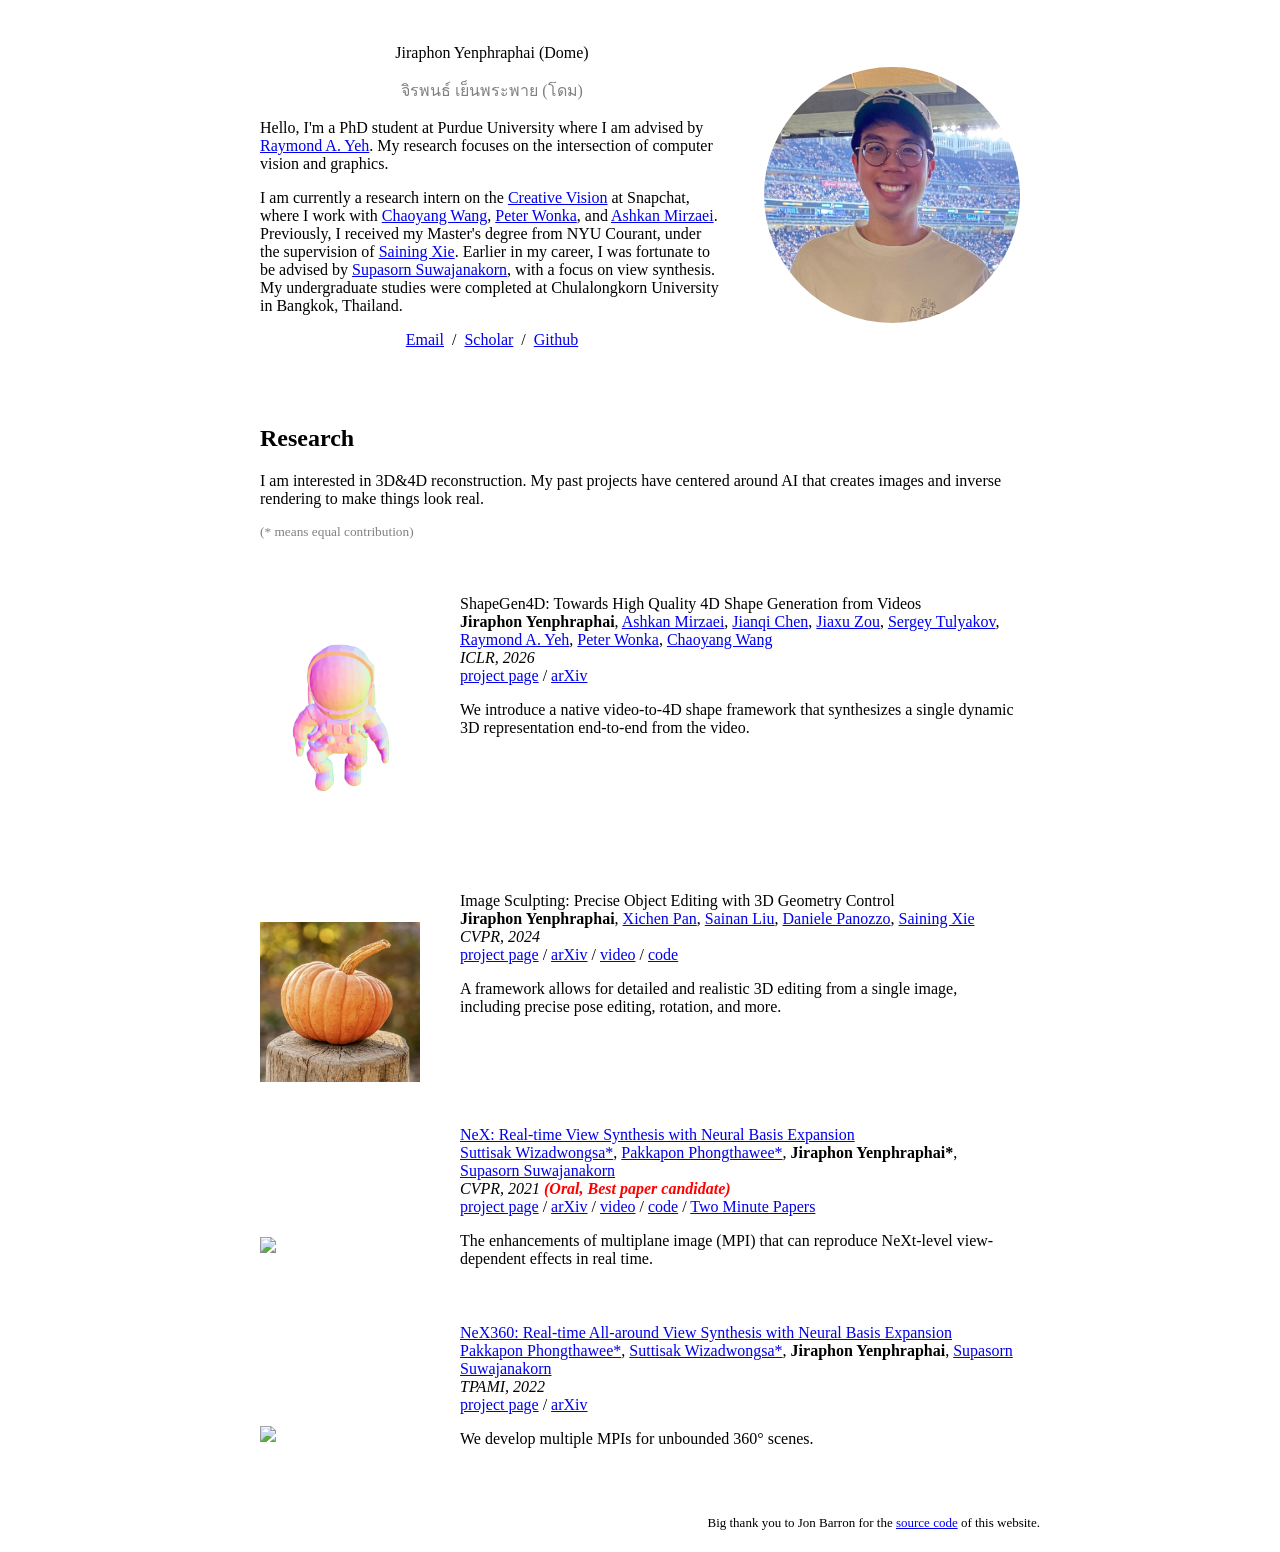
==== index.html @ d87d9044 "add shapegen iclr" ====
<!DOCTYPE HTML>
<html lang="en">
  <head>
    <meta http-equiv="Content-Type" content="text/html; charset=UTF-8">

    <title>Jiraphon Yenphraphai</title>
    <meta name="author" content="Jiraphon Yenphraphai">
    <meta name="viewport" content="width=device-width, initial-scale=1">
    <meta name="description" content="Jiraphon Yenphraphai - PhD Student at Purdue University focused on computer vision and graphics.">
    <meta name="keywords" content="Jiraphon Yenphraphai, จิรพนธ์, เย็นพระพาย">
    <link rel="canonical" href="https://domejiraphon.github.io/">
    <meta name="robots" content="index, follow">
    <meta name="author" content="Jiraphon Yenphraphai">
    <meta name="publisher" content="Jiraphon Yenphraphai">
    <link rel="shortcut icon" href="images/favicon/favicon.ico" type="image/x-icon">
    <link rel="stylesheet" type="text/css" href="stylesheet.css">
    <!-- Google tag (gtag.js) -->
        <script async src="https://www.googletagmanager.com/gtag/js?id=G-46HYGTQXED"></script>
        <script>
        window.dataLayer = window.dataLayer || [];
        function gtag(){dataLayer.push(arguments);}
        gtag('js', new Date());

        gtag('config', 'G-46HYGTQXED');
        </script>
  </head>

  <body>
    <table style="width:100%;max-width:800px;border:0px;border-spacing:0px;border-collapse:separate;margin-right:auto;margin-left:auto;"><tbody>
      <tr style="padding:0px">
        <td style="padding:0px">
          <table style="width:100%;border:0px;border-spacing:0px;border-collapse:separate;margin-right:auto;margin-left:auto;"><tbody>
            <tr style="padding:0px">
              <td style="padding:2.5%;width:63%;vertical-align:middle">
                <p class="name" style="text-align: center;">
                  Jiraphon Yenphraphai (Dome)
                </p>
                <p style="text-align: center; margin-top: 0; color: grey;">
                    จิรพนธ์ เย็นพระพาย (โดม) 
                </p>
                <!-- <p class="name" style="text-align: center; font-size: smaller; color: grey;">
                  จิรพนธ์ เย็นพระพาย
                </p>                 -->
                <p>Hello, I'm a PhD student at Purdue University where I am advised by <a href="https://raymond-yeh.com/index.html">Raymond A. Yeh</a>. My research focuses on the intersection of computer vision and graphics.
                </p>
                <p>
                    I am currently a research intern on the <a href="https://research.snap.com/index.html">Creative Vision</a> at Snapchat, where I work with <a href="https://mightychaos.github.io/">Chaoyang Wang</a>, <a href="https://peterwonka.net/">Peter Wonka</a>, and <a href="https://ashmrz.github.io/">Ashkan Mirzaei</a>.
                    Previously, I received my Master's degree from NYU Courant, under the supervision of <a href="https://www.sainingxie.com/">Saining Xie</a>. Earlier in my career, I was fortunate to be advised by <a href="https://www.supasorn.com">Supasorn Suwajanakorn</a>, with a focus on view synthesis.
                    My undergraduate studies were completed at Chulalongkorn University in Bangkok, Thailand.
                </p>
                <p style="text-align:center">
                  <a href="mailto:jyenphra@purdue.edu">Email</a> &nbsp;/&nbsp;
                  <!-- <a href="data/resume.pdf">CV</a> &nbsp;/&nbsp; -->
                  <a href="https://scholar.google.com/citations?user=8K0ZSgn1z2YC&hl=en&oi=ao">Scholar</a> &nbsp;/&nbsp;
                  <a href="https://github.com/domejiraphon">Github</a>
                </p>
              </td>
              <td style="padding:2.5%;width:40%;max-width:40%">
                <a href="images/IMG_6625.jpg"><img style="width:100%;max-width:100%;object-fit: cover; border-radius: 50%;" alt="profile photo" src="images/IMG_6625.jpg" class="hoverZoomLink"></a>
              </td>
            </tr>
          </tbody></table>
          <table style="width:100%;border:0px;border-spacing:0px;border-collapse:separate;margin-right:auto;margin-left:auto;"><tbody>
              <tr>
          <td style="padding:20px;width:100%;vertical-align:middle">
                <h2>Research</h2>
                <p>
                  I am interested in 3D&4D reconstruction. My past projects have centered around AI that creates images and inverse rendering to make things look real.
                </p>
                <p style="color: grey; font-size: smaller; margin-bottom: -30px;">
                  (* means equal contribution)
                </p>
              </td>
            </tr>
          </tbody></table>
          <table style="width:100%;border:0px;border-spacing:0px;border-collapse:separate;margin-right:auto;margin-left:auto;"><tbody>
          <tr onmouseout="shapegen_stop()" onmouseover="shapegen_start()">
              <td style="padding:20px;width:25%;vertical-align:middle">
                <div class="one">
                  <div class="two" id='shapegen4d_image'><video  width=100% height=100% muted autoplay loop>
                  <source src="images/walking_astronaut.mp4" type="video/mp4">
                  Your browser does not support the video tag.
                </video></div>
            <img src='images/astronaut.png' width="160">
          </div>
          <script type="text/javascript">
            function shapegen_start() {
              document.getElementById('shapegen4d_image').style.opacity = "1";
            }
  
            function shapegen_stop() {
              document.getElementById('shapegen4d_image').style.opacity = "0";
            }
            shapegen_stop()
          </script>
        </td>
        <td style="padding:20px;width:75%;vertical-align:middle">
          <a>
            <span class="papertitle">ShapeGen4D: Towards High Quality 4D Shape Generation from Videos</span>
          </a>
          <br>
          <strong>Jiraphon Yenphraphai</strong>,
          <a href="https://ashmrz.github.io/">Ashkan Mirzaei</a>,
          <a href="https://windvchen.github.io/">Jianqi Chen</a>,
          <a href="https://www.linkedin.com/in/jiaxu-zou/">Jiaxu Zou</a>,
          <a href="http://www.stulyakov.com/">Sergey Tulyakov</a>, 
          <a href="https://raymond-yeh.com/">Raymond A. Yeh</a>,
          <a href="https://peterwonka.net/">Peter Wonka</a>,
          <a href="https://mightychaos.github.io/">Chaoyang Wang</a>
          <br>
          <em>ICLR, 2026</em>
          <br>
            <a href="https://shapegen4d.github.io/">project page</a>
            /
            <a href="https://arxiv.org/abs/2510.06208">arXiv</a>
            <p>
          We introduce a native video-to-4D shape framework that synthesizes a single dynamic 3D representation end-to-end from the video. 
          </p>
        </td>
      </tr>
            <tr onmouseout="sculpting_stop()" onmouseover="sculpting_start()">
              <td style="padding:20px;width:25%;vertical-align:middle">
                <div class="one">
                  <div class="two" id='sculpting_image'><video  width=100% height=100% muted autoplay loop>
                  <source src="images/image_sculpting2.mp4" type="video/mp4">
                  Your browser does not support the video tag.
                </video></div>
            <img src='images/image_sculpting2.jpg' width="160">
          </div>
          <script type="text/javascript">
            function sculpting_start() {
              document.getElementById('sculpting_image').style.opacity = "1";
            }
  
            function sculpting_stop() {
              document.getElementById('sculpting_image').style.opacity = "0";
            }
            sculpting_stop()
          </script>
        </td>
        <td style="padding:20px;width:75%;vertical-align:middle">
          <a>
            <span class="papertitle">Image Sculpting: Precise Object Editing with 3D Geometry Control</span>
          </a>
          <br>
          <strong>Jiraphon Yenphraphai</strong>,
          <a href="https://xichenpan.com/">Xichen Pan</a>,
          <a href="https://www.linkedin.com/in/sainan-stephanie-liu">Sainan Liu</a>,
          <a href="https://cims.nyu.edu/gcl/daniele.html">Daniele Panozzo</a>,
          <a href="https://www.sainingxie.com">Saining Xie</a>
          <br>
          <em>CVPR, 2024</em>
          <br>
            <a href="https://image-sculpting.github.io">project page</a>
            /
            <a href="https://arxiv.org/abs/2401.01702">arXiv</a>
            /
            <a href="https://youtu.be/qdk6sVr47MQ?si=5CFkkqVLhMb76guF">video</a>
            /
            <a href="https://github.com/vision-x-nyu/image-sculpting">code</a>
            <p>
          A framework allows for detailed and realistic 3D editing from a single image, including precise pose editing, rotation, and more.
          </p>
        </td>
      </tr>
      <tr onmouseout="nex_stop()" onmouseover="nex_start()">
            <td style="padding:20px;width:25%;vertical-align:middle">
              <div class="one">
                <div class="two" id='nex_image'><video  width=100% height=100% muted autoplay loop>
                <source src="images/saneh_jaan2.mov" type="video/mp4">
                Your browser does not support the video tag.
              </video></div>
          <img src='images/024_ours.jpg' width="160">
        </div>
        <script type="text/javascript">
          function nex_start() {
            document.getElementById('nex_image').style.opacity = "1";
          }

          function nex_stop() {
            document.getElementById('nex_image').style.opacity = "0";
          }
          nex_stop()
        </script>
      </td>
      <td style="padding:20px;width:75%;vertical-align:middle">
        <a href="https://nex-mpi.github.io/">
          <span class="papertitle">NeX: Real-time View Synthesis with Neural Basis Expansion</span>
        </a>
        <br>
        <a href="https://th.linkedin.com/in/suttisak-wizadwongsa-763a931a5">Suttisak Wizadwongsa*</a>,
        <a href="https://github.com/pureexe">Pakkapon Phongthawee*</a>,
        <strong>Jiraphon Yenphraphai*</strong>,
        <a href="https://www.supasorn.com">Supasorn Suwajanakorn</a>
        <br>
        <em>CVPR, 2021 <span style="color: red; font-weight: bold;">(Oral, Best paper candidate)</span></em>
        <br>
        <a href="https://nex-mpi.github.io/">project page</a>
        /
        <a href="https://arxiv.org/abs/2103.05606">arXiv</a>
        /
        <a href="https://youtu.be/HyfkF7Z-ddA">video</a>
        /
        <a href="https://github.com/nex-mpi/nex-code/">code</a>
        /
        <a href="https://www.youtube.com/watch?v=-4M-xoE6iH0&ab_channel=TwoMinutePapers"> Two Minute Papers</a>
        <p></p>
        <p>
        The enhancements of multiplane image (MPI) that can reproduce NeXt-level view-dependent effects in real time.
        </p>
      </td>
    </tr>
    <tr onmouseout="nex360_stop()" onmouseover="nex360_start()">
          <td style="padding:20px;width:25%;vertical-align:middle">
            <div class="one">
              <div class="two" id='nex360_image'><video  width=100% height=100% muted autoplay loop>
              <source src="images/lego_demo.mov" type="video/mp4">
              Your browser does not support the video tag.
            </video></div>
        <img src='images/lego.png' width="160">
      </div>
      <script type="text/javascript">
        function nex360_start() {
          document.getElementById('nex360_image').style.opacity = "1";
        }

        function nex360_stop() {
          document.getElementById('nex360_image').style.opacity = "0";
        }
        nex360_stop()
      </script>
    </td>
    <td style="padding:20px;width:75%;vertical-align:middle">
      <a href="https://nex-mpi.github.io/360">
        <span class="papertitle">NeX360: Real-time All-around View Synthesis with Neural Basis Expansion</span>
      </a>
      <br>
      <a href="https://github.com/pureexe">Pakkapon Phongthawee*</a>,
      <a href="https://th.linkedin.com/in/suttisak-wizadwongsa-763a931a5">Suttisak Wizadwongsa*</a>,
      <strong>Jiraphon Yenphraphai</strong>,
      <a href="https://www.supasorn.com">Supasorn Suwajanakorn</a>
      <br>
      <em>TPAMI, 2022</em> 
      <br>
      <a href="https://nex-mpi.github.io/360">project page</a>
      /
      <a href="https://ieeexplore.ieee.org/document/9931981">arXiv</a>
      <p></p>
      <p>
        We develop multiple MPIs for unbounded 360&deg; scenes.
      </p>      
    </td>
    </tr>
          </tbody></table>
          <table style="width:100%;border:0px;border-spacing:0px;border-collapse:separate;margin-right:auto;margin-left:auto;"><tbody>
            <tr>
              <td style="padding:0px">
                <br>
                <p style="text-align:right;font-size:small;">
                  Big thank you to Jon Barron for the <a href="https://github.com/jonbarron/jonbarron_website">source code</a> of this website.
                </p>
              </td>
            </tr>
          </tbody></table>
        </td>
      </tr>
    </table>
  </body>
</html>
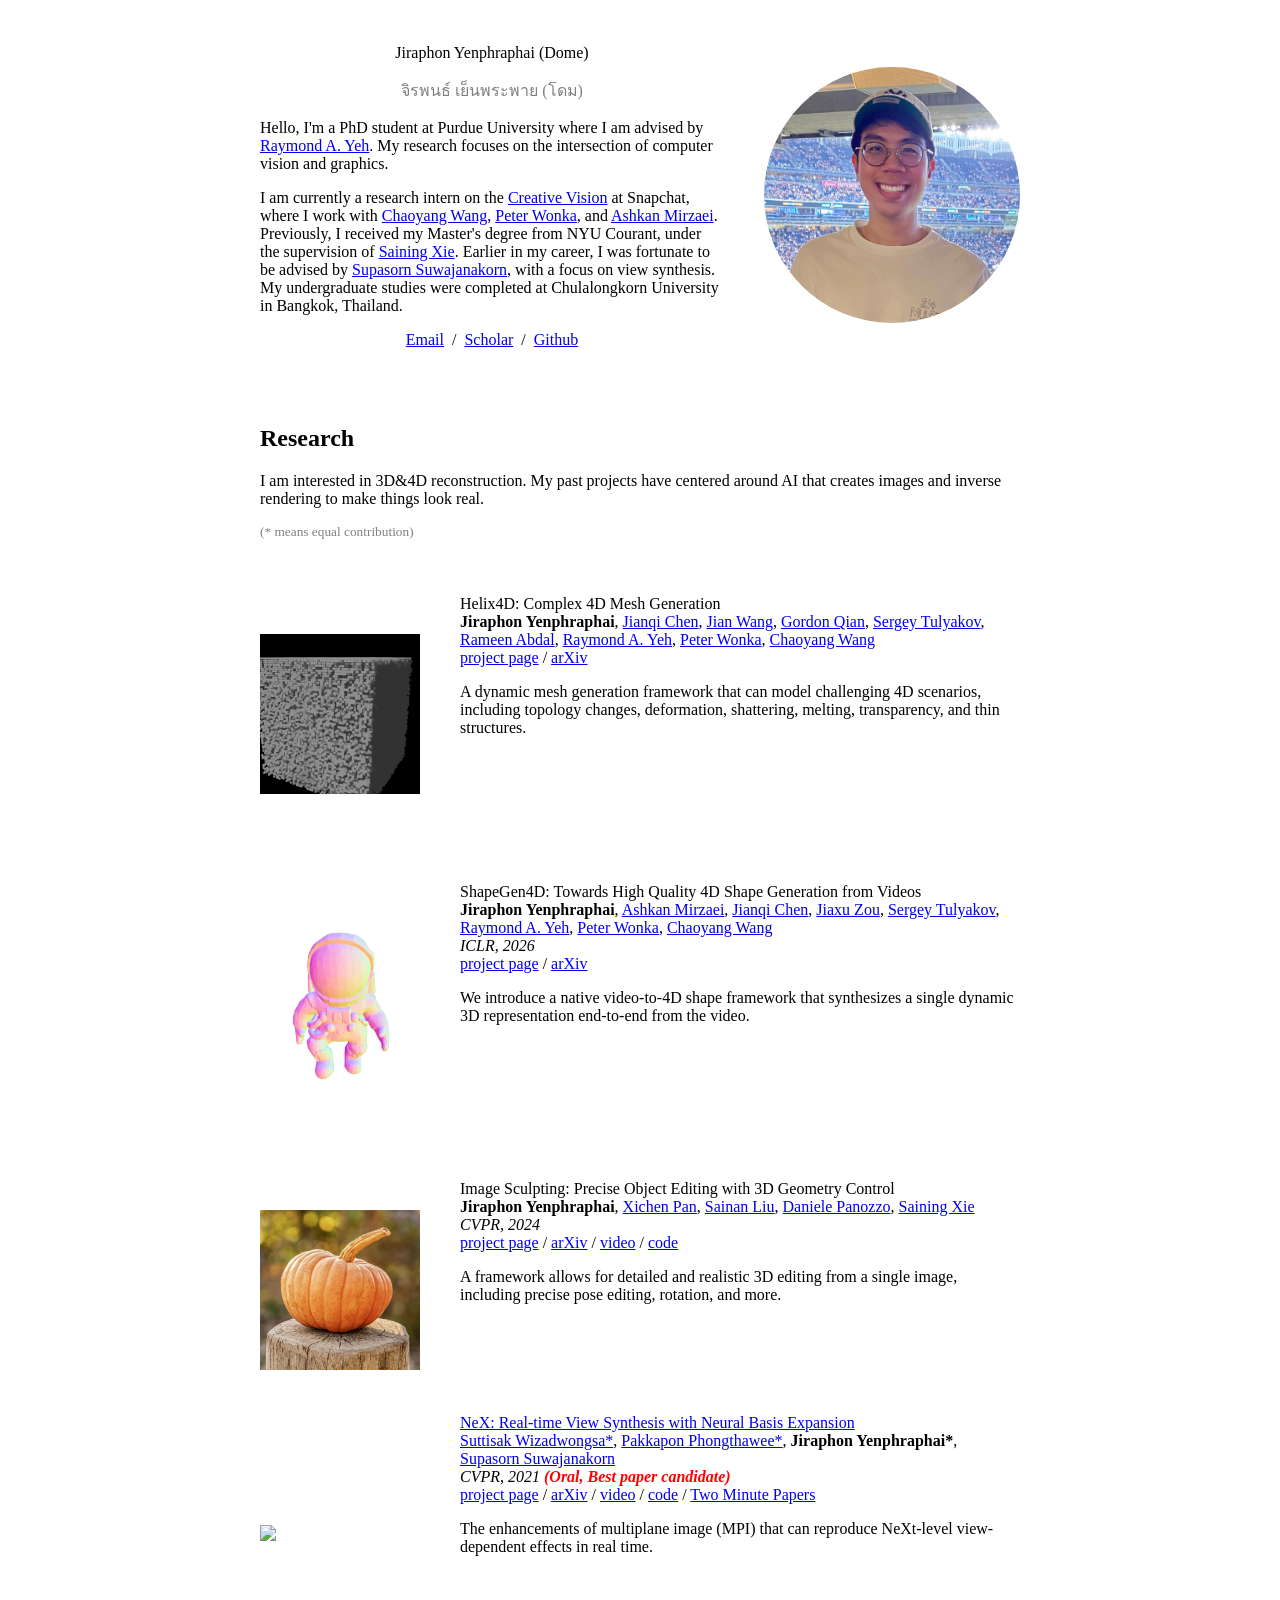
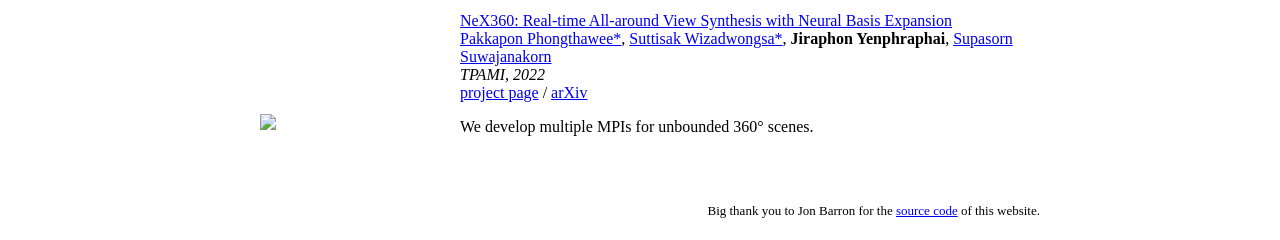
==== commit d633e8b0: "update helix4d" ====
--- a/index.html
+++ b/index.html
@@ -74,6 +74,50 @@
             </tr>
           </tbody></table>
           <table style="width:100%;border:0px;border-spacing:0px;border-collapse:separate;margin-right:auto;margin-left:auto;"><tbody>
+          <tr onmouseout="teaser_hover_stop()" onmouseover="teaser_hover_start()">
+              <td style="padding:20px;width:25%;vertical-align:middle">
+                <div class="one">
+                  <div class="two" id="teaser_hover_image"><video width=100% height=100% muted autoplay loop>
+                  <source src="images/teaser.mp4" type="video/mp4">
+                  Your browser does not support the video tag.
+                </video></div>
+            <img src="images/teaser_thumb.jpg" width="160" alt="project teaser">
+          </div>
+          <script type="text/javascript">
+            function teaser_hover_start() {
+              document.getElementById('teaser_hover_image').style.opacity = "1";
+            }
+
+            function teaser_hover_stop() {
+              document.getElementById('teaser_hover_image').style.opacity = "0";
+            }
+            teaser_hover_stop()
+          </script>
+        </td>
+        <td style="padding:20px;width:75%;vertical-align:middle">
+          <a>
+            <span class="papertitle">Helix4D: Complex 4D Mesh Generation</span>
+          </a>
+          <br>
+          <strong>Jiraphon Yenphraphai</strong>,
+          <a href="https://windvchen.github.io/">Jianqi Chen</a>,
+          <a href="https://jianwang-cmu.github.io/">Jian Wang</a>,
+          <a href="https://guochengqian.github.io/">Gordon Qian</a>,
+          <a href="https://stulyakov.com/">Sergey Tulyakov</a>,
+          <a href="https://rameenabdal.github.io/">Rameen Abdal</a>,
+          <a href="https://raymond-yeh.com/">Raymond A. Yeh</a>,
+          <a href="https://peterwonka.net/">Peter Wonka</a>,
+          <a href="https://mightychaos.github.io/">Chaoyang Wang</a>
+          <br>
+          <a href="https://snap-research.github.io/helix4d/">project page</a>
+          /
+          <a href="https://arxiv.org/abs/2605.26109">arXiv</a>
+          <br>
+          <p>
+          A dynamic mesh generation framework that can model challenging 4D scenarios, including topology changes, deformation, shattering, melting, transparency, and thin structures.
+          </p>
+        </td>
+      </tr>
           <tr onmouseout="shapegen_stop()" onmouseover="shapegen_start()">
               <td style="padding:20px;width:25%;vertical-align:middle">
                 <div class="one">
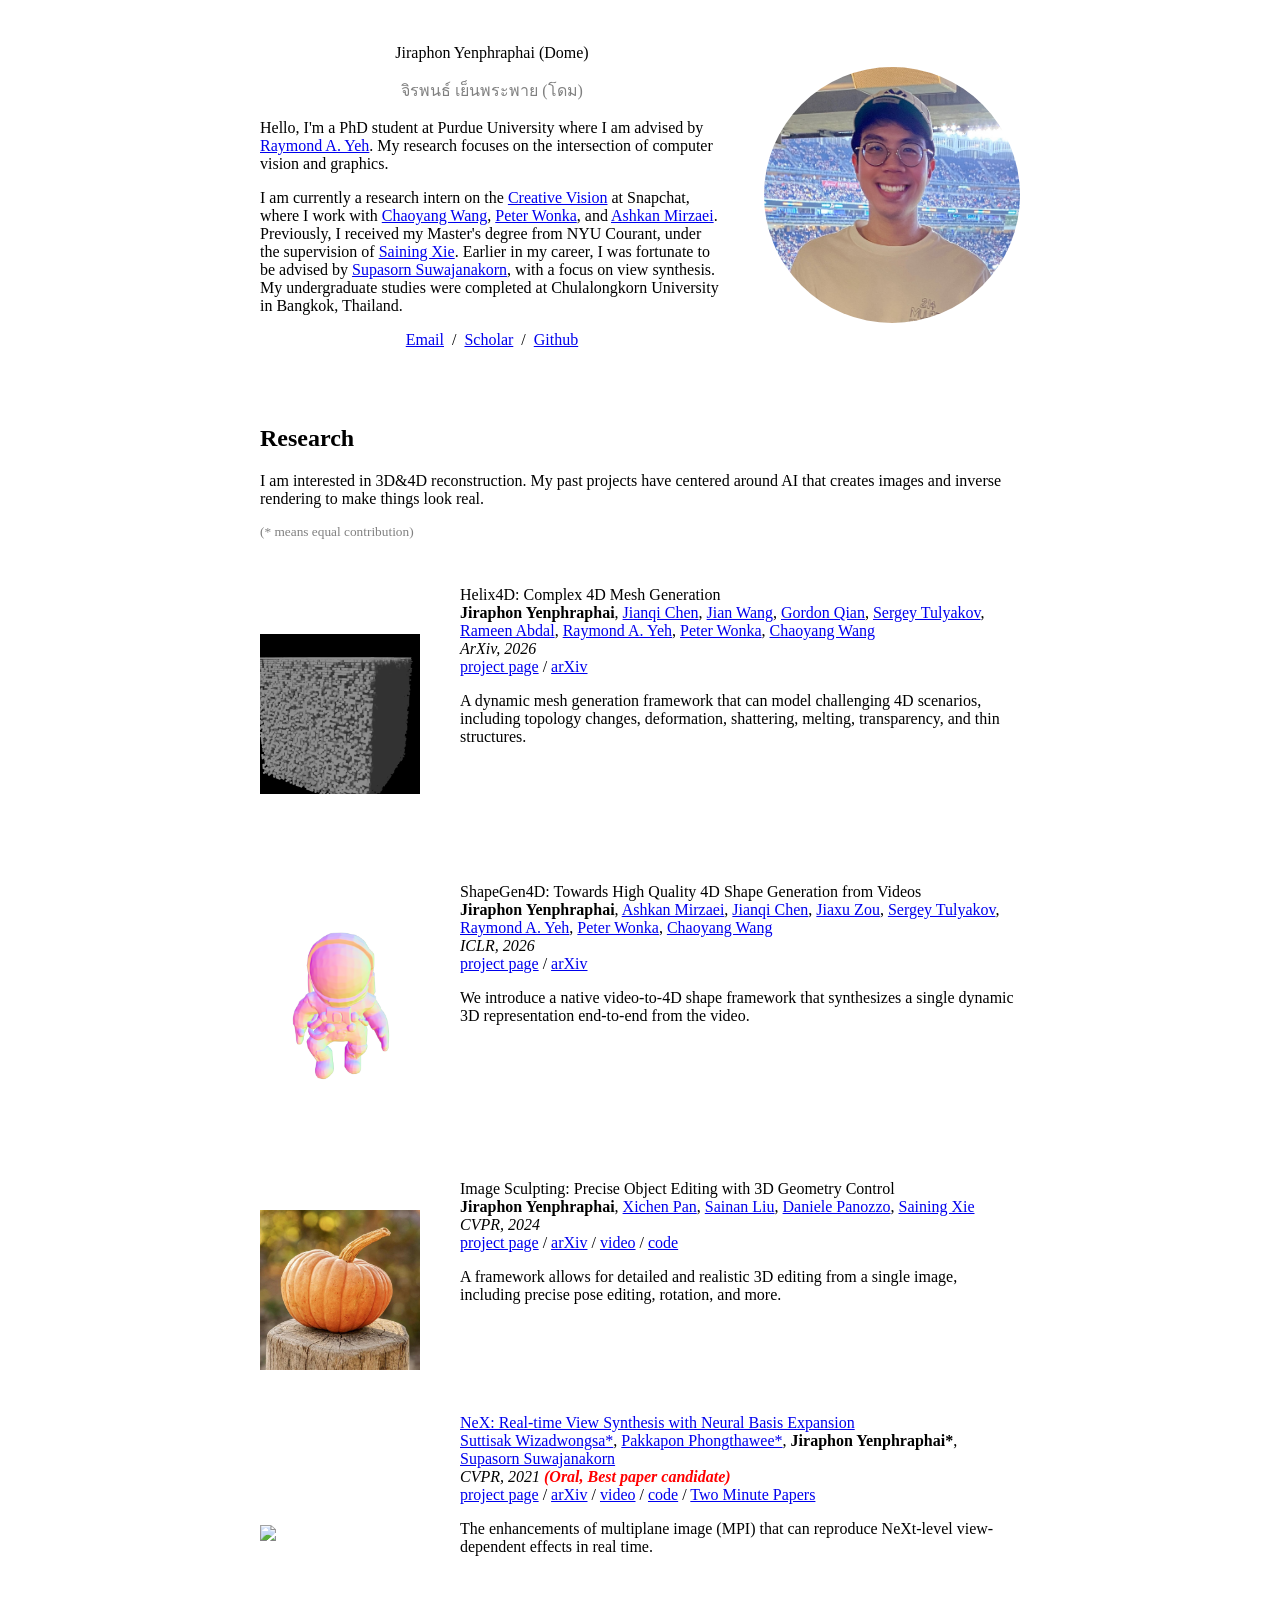
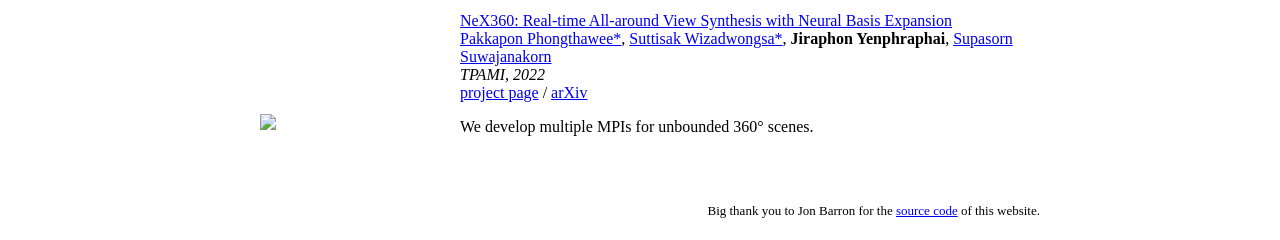
==== commit 45770adb: "update helix4d" ====
--- a/index.html
+++ b/index.html
@@ -108,6 +108,8 @@
           <a href="https://raymond-yeh.com/">Raymond A. Yeh</a>,
           <a href="https://peterwonka.net/">Peter Wonka</a>,
           <a href="https://mightychaos.github.io/">Chaoyang Wang</a>
+          <br>
+          <em>ArXiv, 2026</em>
           <br>
           <a href="https://snap-research.github.io/helix4d/">project page</a>
           /
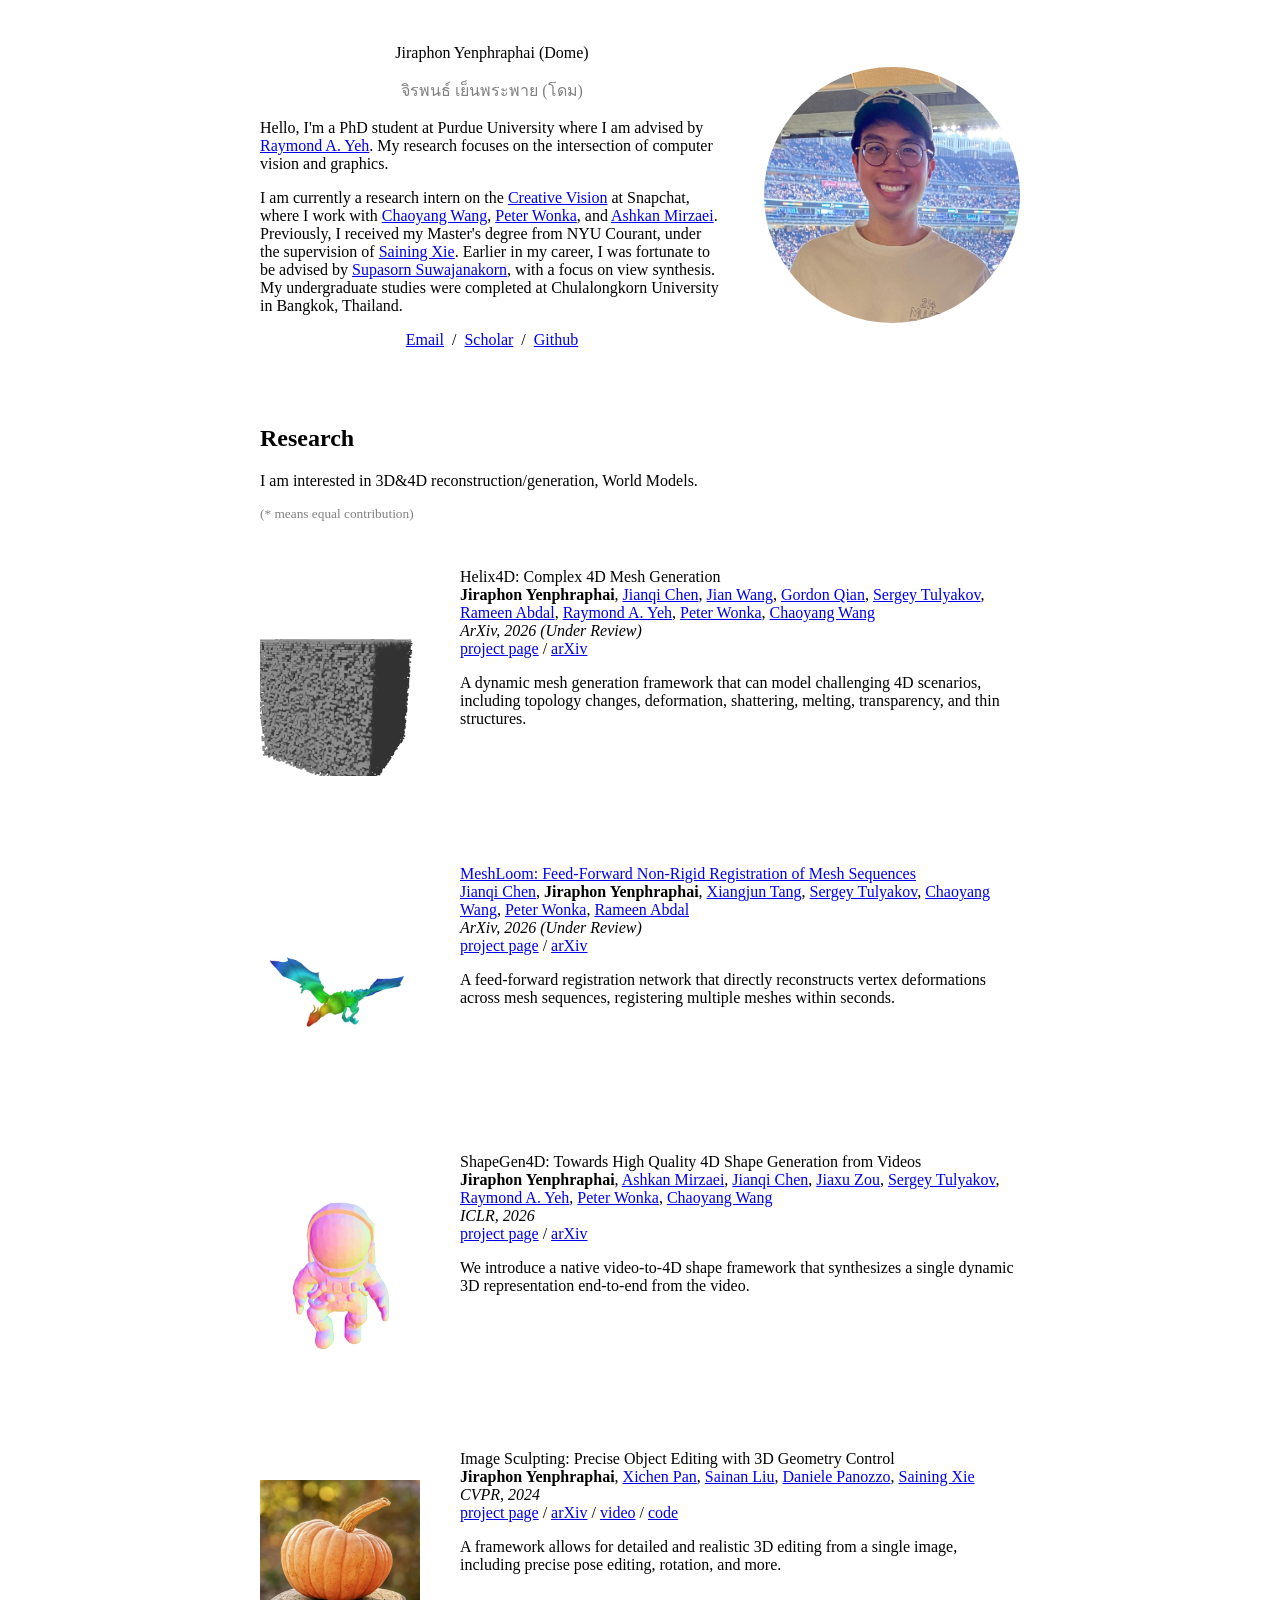
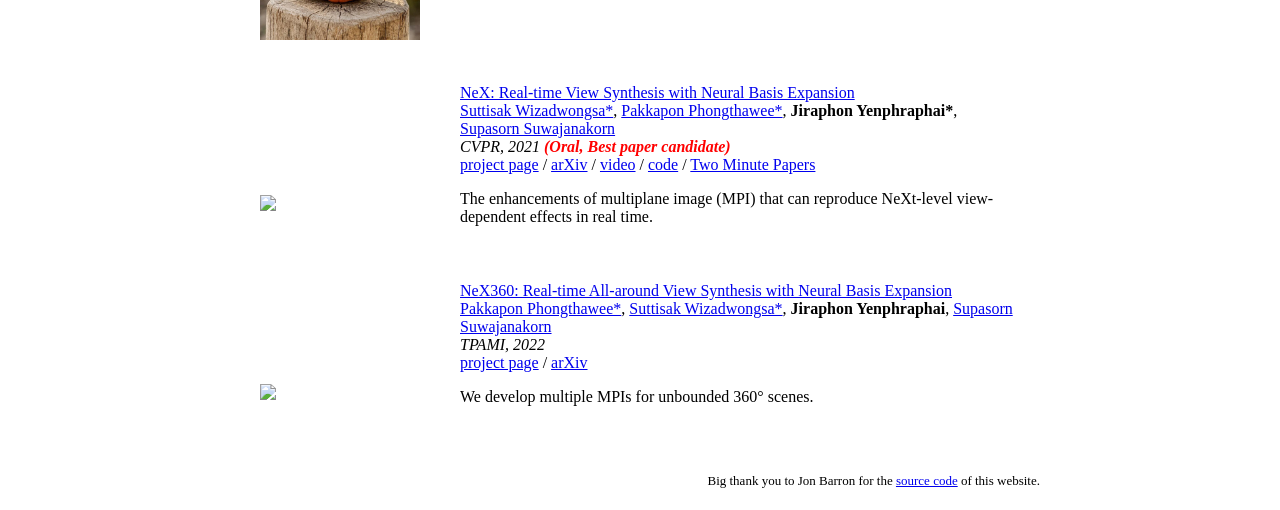
==== commit 08207d27: "add meshloom and refresh research teasers Co-authored-by: Cursor <cursoragent@cursor.com>" ====
--- a/index.html
+++ b/index.html
@@ -65,7 +65,7 @@
           <td style="padding:20px;width:100%;vertical-align:middle">
                 <h2>Research</h2>
                 <p>
-                  I am interested in 3D&4D reconstruction. My past projects have centered around AI that creates images and inverse rendering to make things look real.
+                  I am interested in 3D&4D reconstruction/generation, World Models. 
                 </p>
                 <p style="color: grey; font-size: smaller; margin-bottom: -30px;">
                   (* means equal contribution)
@@ -78,7 +78,7 @@
               <td style="padding:20px;width:25%;vertical-align:middle">
                 <div class="one">
                   <div class="two" id="teaser_hover_image"><video width=100% height=100% muted autoplay loop>
-                  <source src="images/teaser.mp4" type="video/mp4">
+                  <source src="images/teaser_white.mp4" type="video/mp4">
                   Your browser does not support the video tag.
                 </video></div>
             <img src="images/teaser_thumb.jpg" width="160" alt="project teaser">
@@ -109,7 +109,7 @@
           <a href="https://peterwonka.net/">Peter Wonka</a>,
           <a href="https://mightychaos.github.io/">Chaoyang Wang</a>
           <br>
-          <em>ArXiv, 2026</em>
+          <em>ArXiv, 2026 (Under Review)</em>
           <br>
           <a href="https://snap-research.github.io/helix4d/">project page</a>
           /
@@ -117,6 +117,51 @@
           <br>
           <p>
           A dynamic mesh generation framework that can model challenging 4D scenarios, including topology changes, deformation, shattering, melting, transparency, and thin structures.
+          </p>
+        </td>
+      </tr>
+      <tr onmouseout="meshloom_stop()" onmouseover="meshloom_start()">
+        <td style="padding:20px;width:25%;vertical-align:middle">
+          <div class="one">
+            <div class="two" id="meshloom_image"><video width="100%" height="100%" muted autoplay loop playsinline>
+              <source src="images/meshloom_teaser.mp4" type="video/mp4">
+              Your browser does not support the video tag.
+            </video></div>
+            <a href="https://meshloom.github.io/">
+              <img src="images/meshloom_teaser.jpg" width="160" height="160" alt="MeshLoom project teaser">
+            </a>
+          </div>
+          <script type="text/javascript">
+            function meshloom_start() {
+              document.getElementById('meshloom_image').style.opacity = "1";
+            }
+
+            function meshloom_stop() {
+              document.getElementById('meshloom_image').style.opacity = "0";
+            }
+            meshloom_stop()
+          </script>
+        </td>
+        <td style="padding:20px;width:75%;vertical-align:middle">
+          <a href="https://meshloom.github.io/">
+            <span class="papertitle">MeshLoom: Feed-Forward Non-Rigid Registration of Mesh Sequences</span>
+          </a>
+          <br>
+          <a href="https://windvchen.github.io/">Jianqi Chen</a>,
+          <strong>Jiraphon Yenphraphai</strong>,
+          <a href="https://xjtang.com/">Xiangjun Tang</a>,
+          <a href="https://stulyakov.com/">Sergey Tulyakov</a>,
+          <a href="https://mightychaos.github.io/">Chaoyang Wang</a>,
+          <a href="https://peterwonka.net/">Peter Wonka</a>,
+          <a href="https://rameenabdal.github.io/">Rameen Abdal</a>
+          <br>
+          <em>ArXiv, 2026 (Under Review)</em>
+          <br>
+          <a href="https://meshloom.github.io/">project page</a>
+          /
+          <a href="https://arxiv.org/abs/2606.17027">arXiv</a>
+          <p>
+          A feed-forward registration network that directly reconstructs vertex deformations across mesh sequences, registering multiple meshes within seconds.
           </p>
         </td>
       </tr>
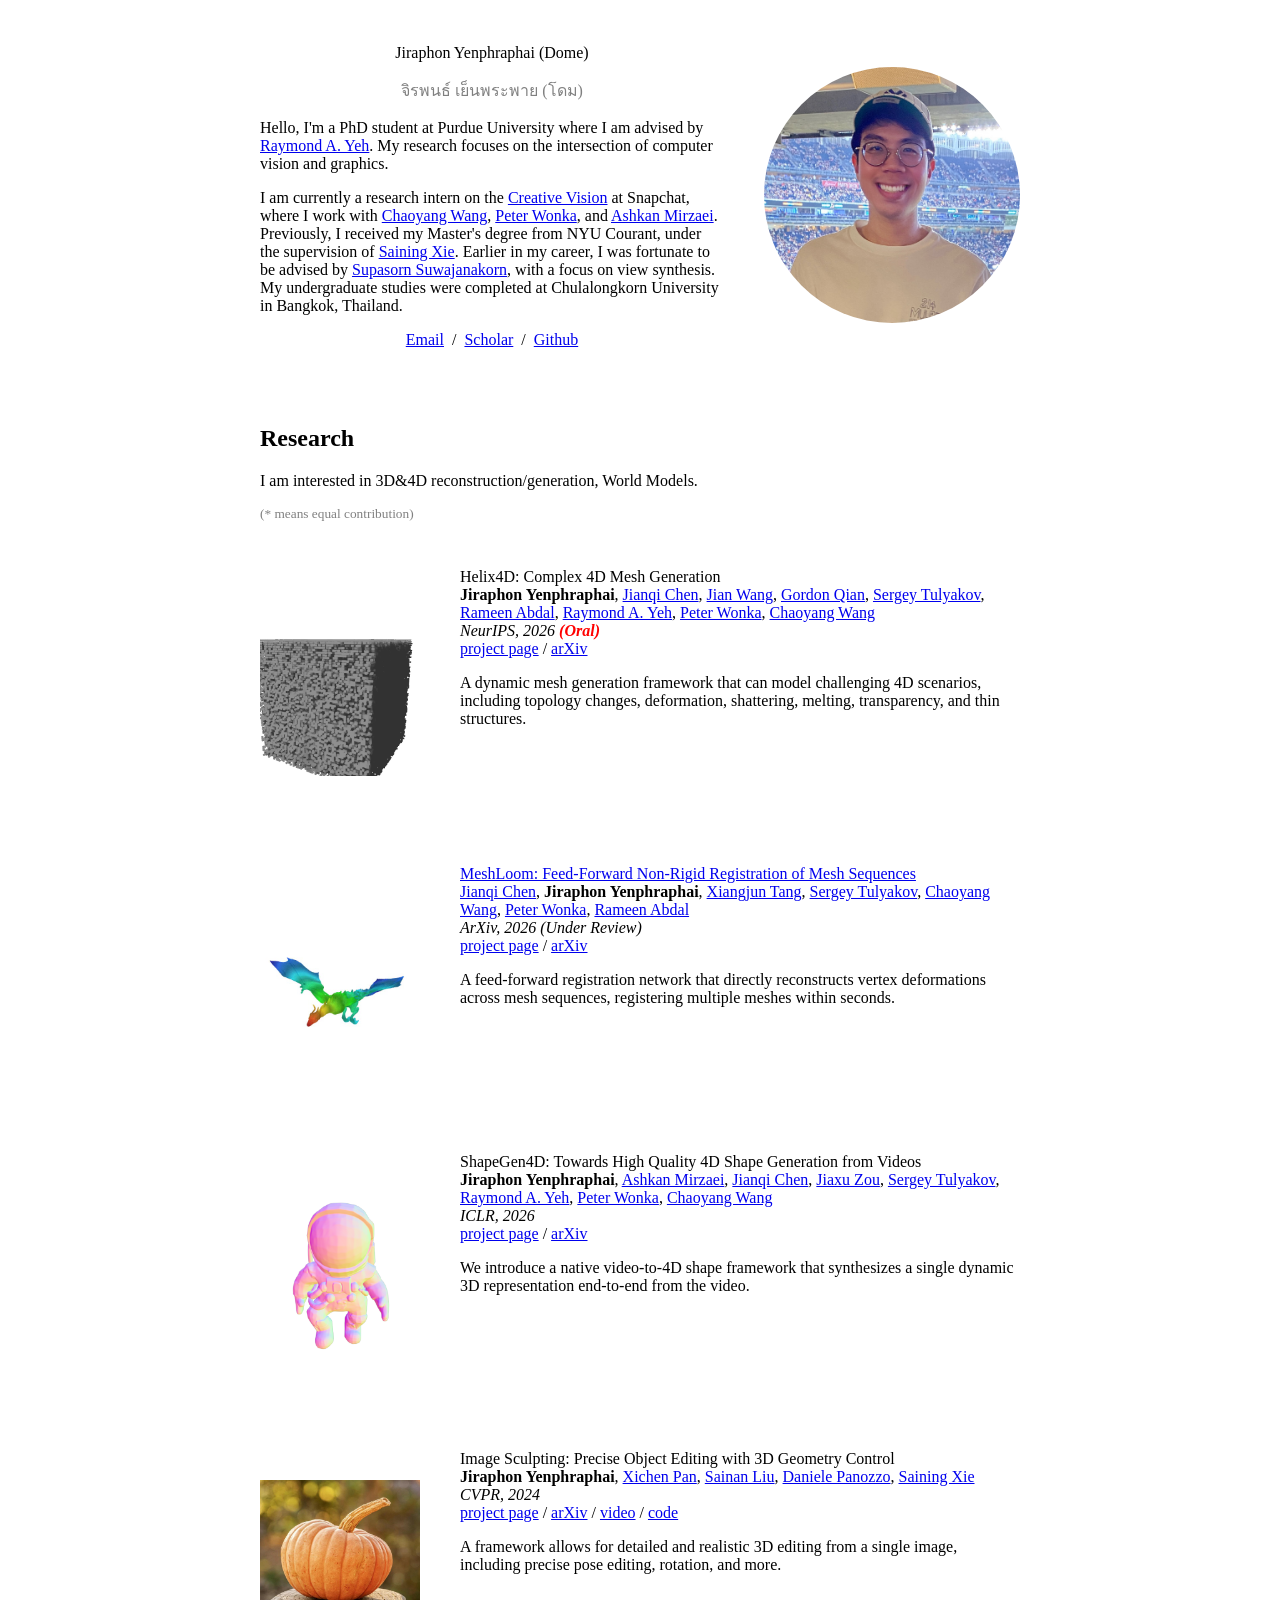
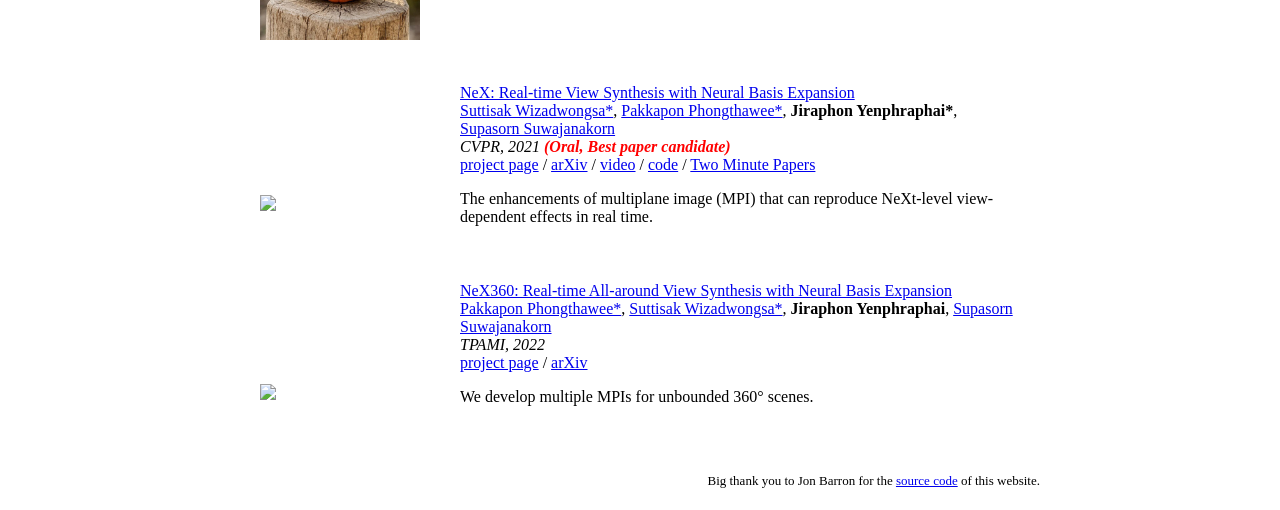
==== commit 709a2978: "add neurips" ====
--- a/index.html
+++ b/index.html
@@ -109,7 +109,7 @@
           <a href="https://peterwonka.net/">Peter Wonka</a>,
           <a href="https://mightychaos.github.io/">Chaoyang Wang</a>
           <br>
-          <em>ArXiv, 2026 (Under Review)</em>
+          <em>NeurIPS, 2026 <span style="color:red;font-weight:bold">(Oral)</span></em>
           <br>
           <a href="https://snap-research.github.io/helix4d/">project page</a>
           /
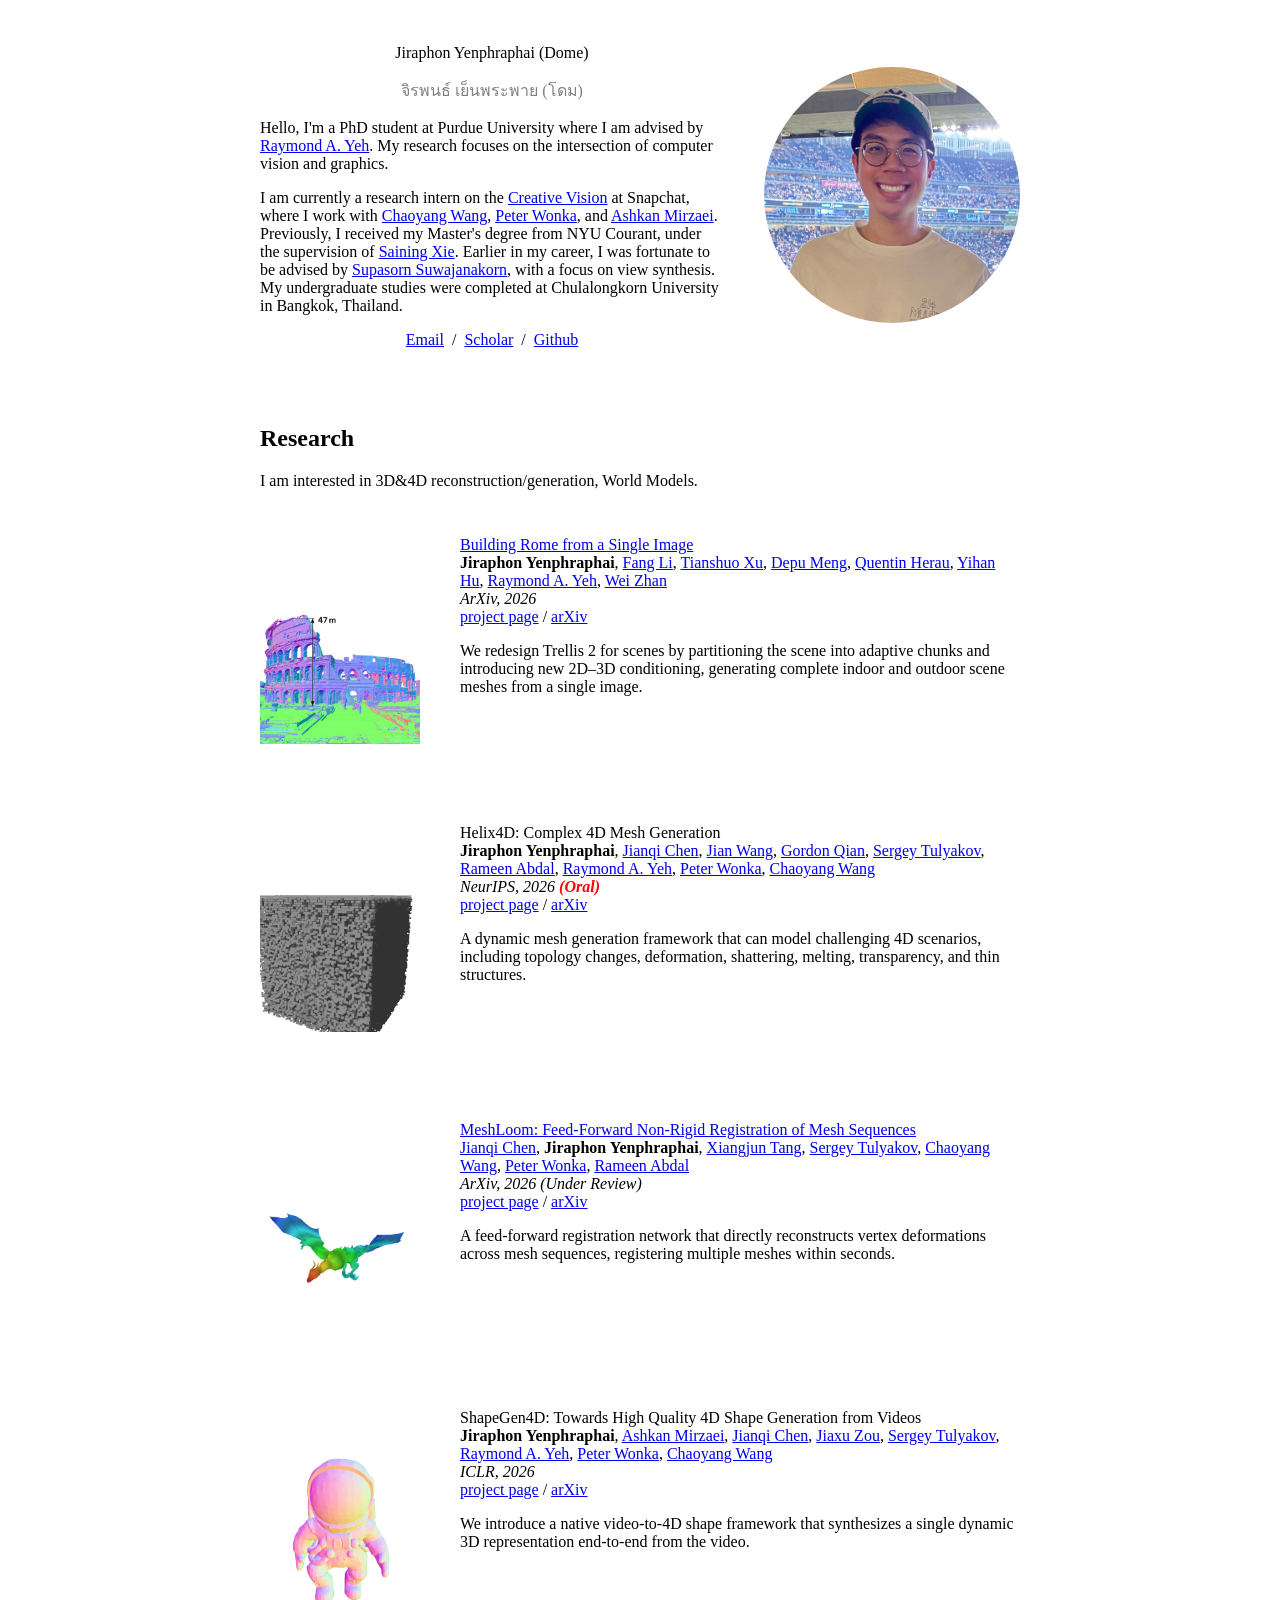
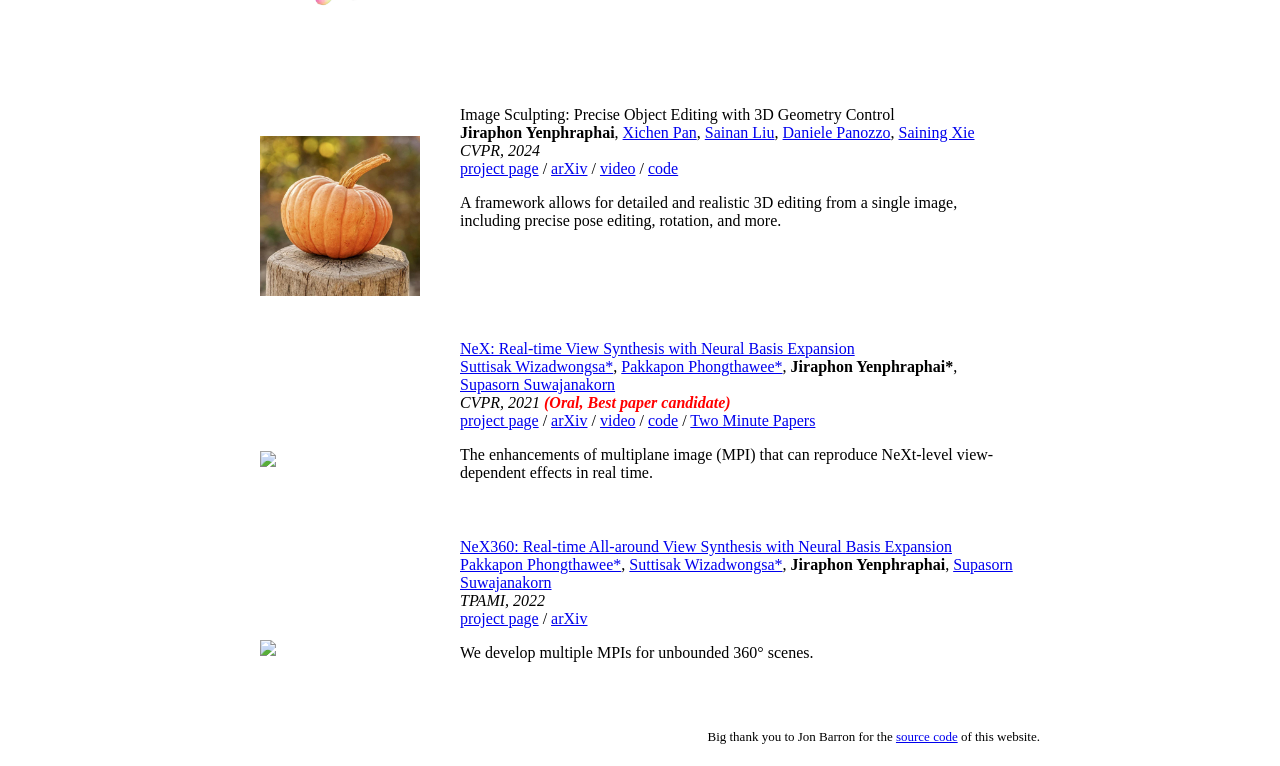
==== commit 17948a2d: "add build rome Co-authored-by: Cursor <cursoragent@cursor.com>" ====
--- a/index.html
+++ b/index.html
@@ -64,16 +64,60 @@
               <tr>
           <td style="padding:20px;width:100%;vertical-align:middle">
                 <h2>Research</h2>
-                <p>
+                <p style="margin-bottom: -30px;">
                   I am interested in 3D&4D reconstruction/generation, World Models. 
-                </p>
-                <p style="color: grey; font-size: smaller; margin-bottom: -30px;">
-                  (* means equal contribution)
                 </p>
               </td>
             </tr>
           </tbody></table>
           <table style="width:100%;border:0px;border-spacing:0px;border-collapse:separate;margin-right:auto;margin-left:auto;"><tbody>
+          <tr onmouseout="rome_stop()" onmouseover="rome_start()">
+              <td style="padding:20px;width:25%;vertical-align:middle">
+                <div class="one">
+                  <div class="two" id="rome_image"><video width="100%" height="100%" muted autoplay loop playsinline>
+                  <source src="images/rome_teaser.mp4" type="video/mp4">
+                  Your browser does not support the video tag.
+                </video></div>
+            <a href="https://build-rome.github.io/">
+              <img src="images/rome_teaser.jpg" width="160" height="160" alt="Building Rome from a Single Image teaser">
+            </a>
+          </div>
+          <script type="text/javascript">
+            function rome_start() {
+              document.getElementById('rome_image').style.opacity = "1";
+            }
+
+            function rome_stop() {
+              document.getElementById('rome_image').style.opacity = "0";
+            }
+            rome_stop()
+          </script>
+        </td>
+        <td style="padding:20px;width:75%;vertical-align:middle">
+          <a href="https://build-rome.github.io/">
+            <span class="papertitle">Building Rome from a Single Image</span>
+          </a>
+          <br>
+          <strong>Jiraphon Yenphraphai</strong>,
+          <a href="https://fangli333.github.io/">Fang Li</a>,
+          <a href="https://tianshuo-xu.github.io/">Tianshuo Xu</a>,
+          <a href="https://deppmeng.github.io/">Depu Meng</a>,
+          <a href="https://www.linkedin.com/in/quentin-herau-phd-38378b140">Quentin Herau</a>,
+          <a href="https://www.linkedin.com/in/yihan-hu96">Yihan Hu</a>,
+          <a href="https://raymond-yeh.com/">Raymond A. Yeh</a>,
+          <a href="https://zhanwei.site/">Wei Zhan</a>
+          <br>
+          <em>ArXiv, 2026</em>
+          <br>
+          <a href="https://build-rome.github.io/">project page</a>
+          /
+          <!-- TODO: replace with the arXiv abs URL once the submission (arXiv:submit/8188685) is announced. -->
+          <a href="https://arxiv.org/abs/XXXX.XXXXX">arXiv</a>
+          <p>
+          We redesign Trellis 2 for scenes by partitioning the scene into adaptive chunks and introducing new 2D&ndash;3D conditioning, generating complete indoor and outdoor scene meshes from a single image.
+          </p>
+        </td>
+      </tr>
           <tr onmouseout="teaser_hover_stop()" onmouseover="teaser_hover_start()">
               <td style="padding:20px;width:25%;vertical-align:middle">
                 <div class="one">
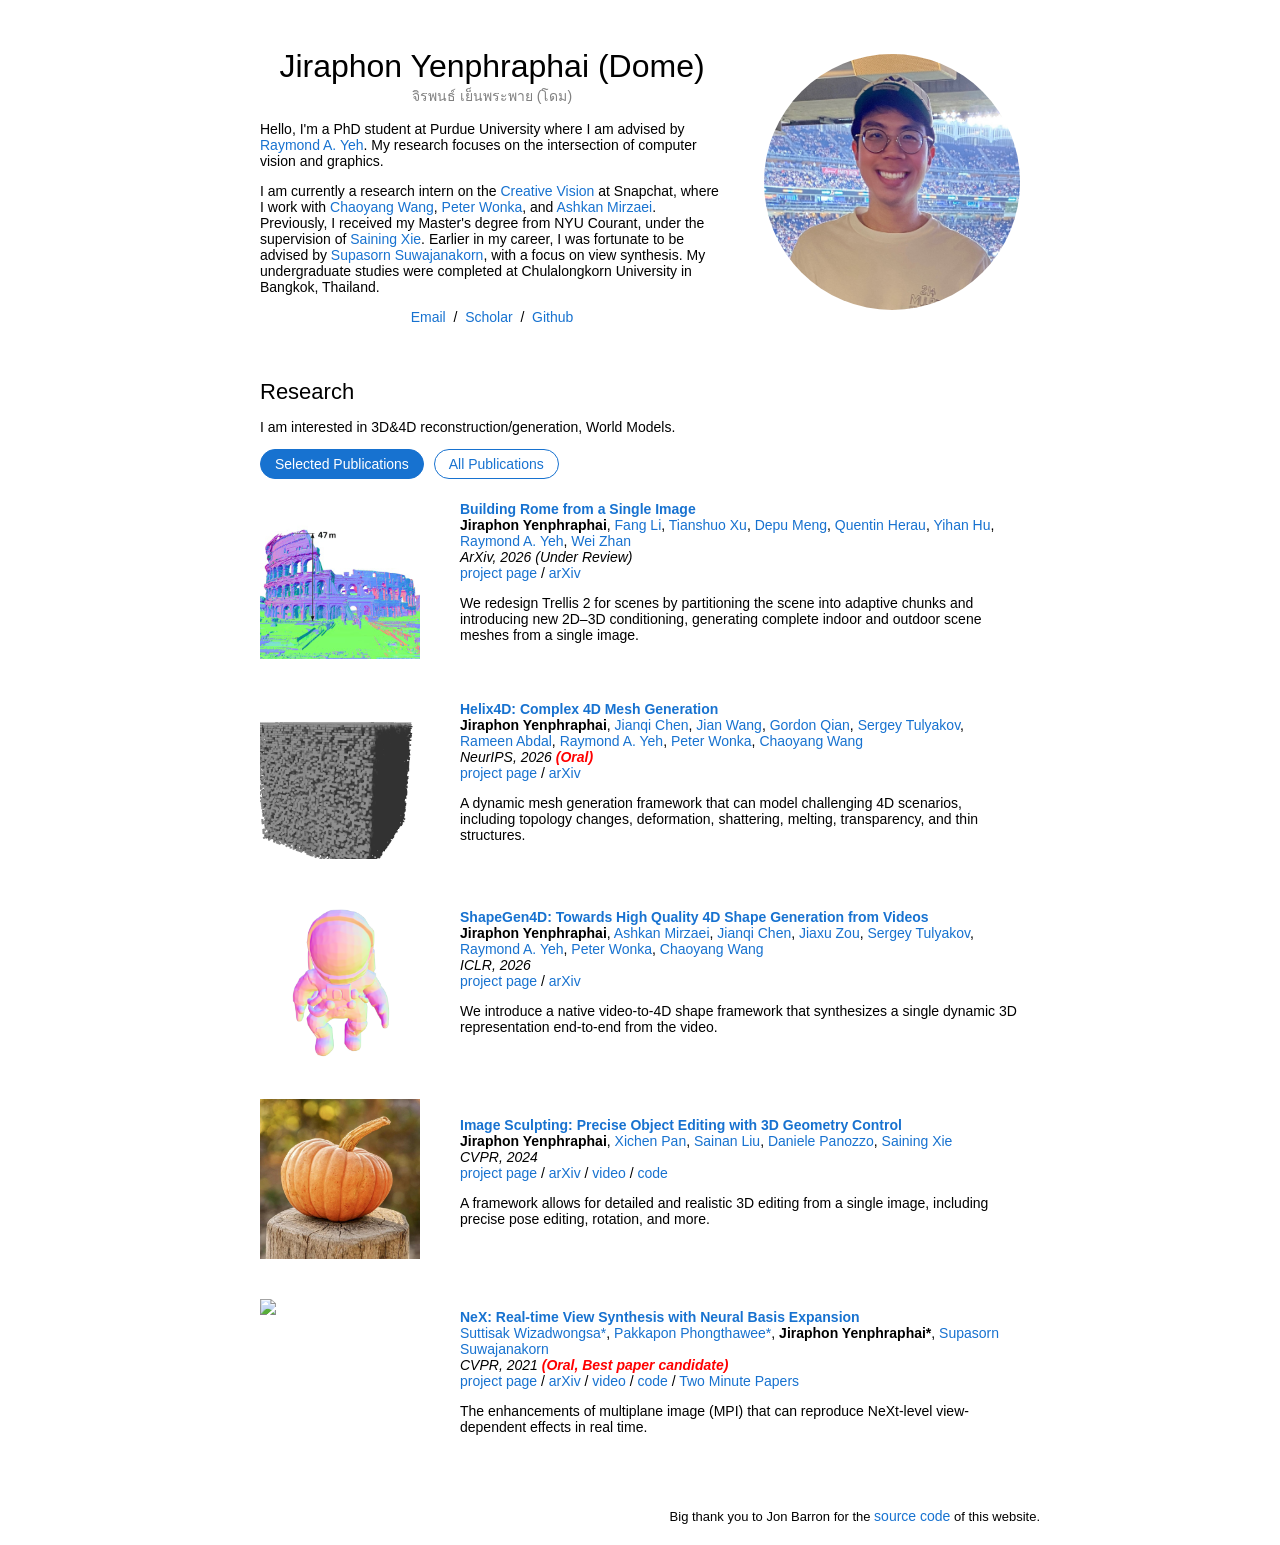
==== commit df8c196e: "add additional work" ====
--- a/index.html
+++ b/index.html
@@ -64,14 +64,18 @@
               <tr>
           <td style="padding:20px;width:100%;vertical-align:middle">
                 <h2>Research</h2>
-                <p style="margin-bottom: -30px;">
+                <p>
                   I am interested in 3D&4D reconstruction/generation, World Models. 
                 </p>
+                <div class="pub-tabs" style="margin-bottom: -20px;">
+                  <button type="button" class="pub-tab active" data-tab="selected" onclick="show_pub_tab('selected')">Selected Publications</button>
+                  <button type="button" class="pub-tab" data-tab="all" onclick="show_pub_tab('all')">All Publications</button>
+                </div>
               </td>
             </tr>
           </tbody></table>
-          <table style="width:100%;border:0px;border-spacing:0px;border-collapse:separate;margin-right:auto;margin-left:auto;"><tbody>
-          <tr onmouseout="rome_stop()" onmouseover="rome_start()">
+          <table id="pub_table" data-tab="selected" style="width:100%;border:0px;border-spacing:0px;border-collapse:separate;margin-right:auto;margin-left:auto;"><tbody>
+          <tr class="pub-selected" onmouseout="rome_stop()" onmouseover="rome_start()">
               <td style="padding:20px;width:25%;vertical-align:middle">
                 <div class="one">
                   <div class="two" id="rome_image"><video width="100%" height="100%" muted autoplay loop playsinline>
@@ -107,18 +111,17 @@
           <a href="https://raymond-yeh.com/">Raymond A. Yeh</a>,
           <a href="https://zhanwei.site/">Wei Zhan</a>
           <br>
-          <em>ArXiv, 2026</em>
+          <em>ArXiv, 2026 (Under Review)</em>
           <br>
           <a href="https://build-rome.github.io/">project page</a>
           /
-          <!-- TODO: replace with the arXiv abs URL once the submission (arXiv:submit/8188685) is announced. -->
-          <a href="https://arxiv.org/abs/XXXX.XXXXX">arXiv</a>
+          <a href="https://arxiv.org/abs/2610.08790">arXiv</a>
           <p>
           We redesign Trellis 2 for scenes by partitioning the scene into adaptive chunks and introducing new 2D&ndash;3D conditioning, generating complete indoor and outdoor scene meshes from a single image.
           </p>
         </td>
       </tr>
-          <tr onmouseout="teaser_hover_stop()" onmouseover="teaser_hover_start()">
+          <tr class="pub-selected" onmouseout="teaser_hover_stop()" onmouseover="teaser_hover_start()">
               <td style="padding:20px;width:25%;vertical-align:middle">
                 <div class="one">
                   <div class="two" id="teaser_hover_image"><video width=100% height=100% muted autoplay loop>
@@ -164,7 +167,57 @@
           </p>
         </td>
       </tr>
-      <tr onmouseout="meshloom_stop()" onmouseover="meshloom_start()">
+      <tr class="pub-additional" onmouseout="s2tok_stop()" onmouseover="s2tok_start()">
+        <td style="padding:20px;width:25%;vertical-align:middle">
+          <div class="one">
+            <div class="two" id="s2tok_image"><video width="100%" height="100%" muted autoplay loop playsinline>
+              <source src="images/s2tok_teaser.mp4" type="video/mp4">
+              Your browser does not support the video tag.
+            </video></div>
+            <a href="https://s2tok.github.io/">
+              <img src="images/s2tok_teaser.jpg" width="160" height="160" alt="S2Tok project teaser">
+            </a>
+          </div>
+          <script type="text/javascript">
+            function s2tok_start() {
+              document.getElementById('s2tok_image').style.opacity = "1";
+            }
+
+            function s2tok_stop() {
+              document.getElementById('s2tok_image').style.opacity = "0";
+            }
+            s2tok_stop()
+          </script>
+        </td>
+        <td style="padding:20px;width:75%;vertical-align:middle">
+          <a href="https://s2tok.github.io/">
+            <span class="papertitle">S2Tok: Streaming 3D Gaussian Reconstruction with Persistent Spatial Tokens</span>
+          </a>
+          <br>
+          <a href="https://fangli333.github.io/">Fang Li*</a>,
+          <strong>Jiraphon Yenphraphai*</strong>,
+          <a href="https://www.linkedin.com/in/quentin-herau-phd-38378b140">Quentin Herau</a>,
+          <a href="https://deppmeng.github.io/">Depu Meng</a>,
+          <a href="https://www.linkedin.com/in/yihan-hu96">Yihan Hu</a>,
+          <a href="https://tianshuo-xu.github.io/">Tianshuo Xu</a>,
+          <a href="https://ece.illinois.edu/about/directory/faculty/n-ahuja">Narendra Ahuja</a>,
+          <a href="https://zhanwei.site/">Wei Zhan</a>
+          <br>
+          <em>ArXiv, 2026 (Under Review)</em>
+          <br>
+          <a href="https://s2tok.github.io/">project page</a>
+          /
+          <a href="https://arxiv.org/abs/2610.08978">arXiv</a>
+          /
+          <a href="https://github.com/Applied-Intuition-Open-Source/S2Tok">code</a>
+          /
+          <a href="https://huggingface.co/AppliedIntuitionResearch/S2Tok">checkpoints</a>
+          <p>
+          A streaming 3D Gaussian reconstruction model that keeps the scene as a set of persistent latent spatial tokens, updating them one frame at a time without a KV cache.
+          </p>
+        </td>
+      </tr>
+      <tr class="pub-additional" onmouseout="meshloom_stop()" onmouseover="meshloom_start()">
         <td style="padding:20px;width:25%;vertical-align:middle">
           <div class="one">
             <div class="two" id="meshloom_image"><video width="100%" height="100%" muted autoplay loop playsinline>
@@ -209,7 +262,7 @@
           </p>
         </td>
       </tr>
-          <tr onmouseout="shapegen_stop()" onmouseover="shapegen_start()">
+          <tr class="pub-selected" onmouseout="shapegen_stop()" onmouseover="shapegen_start()">
               <td style="padding:20px;width:25%;vertical-align:middle">
                 <div class="one">
                   <div class="two" id='shapegen4d_image'><video  width=100% height=100% muted autoplay loop>
@@ -253,7 +306,7 @@
           </p>
         </td>
       </tr>
-            <tr onmouseout="sculpting_stop()" onmouseover="sculpting_start()">
+            <tr class="pub-selected" onmouseout="sculpting_stop()" onmouseover="sculpting_start()">
               <td style="padding:20px;width:25%;vertical-align:middle">
                 <div class="one">
                   <div class="two" id='sculpting_image'><video  width=100% height=100% muted autoplay loop>
@@ -298,7 +351,7 @@
           </p>
         </td>
       </tr>
-      <tr onmouseout="nex_stop()" onmouseover="nex_start()">
+      <tr class="pub-selected" onmouseout="nex_stop()" onmouseover="nex_start()">
             <td style="padding:20px;width:25%;vertical-align:middle">
               <div class="one">
                 <div class="two" id='nex_image'><video  width=100% height=100% muted autoplay loop>
@@ -345,7 +398,7 @@
         </p>
       </td>
     </tr>
-    <tr onmouseout="nex360_stop()" onmouseover="nex360_start()">
+    <tr class="pub-additional" onmouseout="nex360_stop()" onmouseover="nex360_start()">
           <td style="padding:20px;width:25%;vertical-align:middle">
             <div class="one">
               <div class="two" id='nex360_image'><video  width=100% height=100% muted autoplay loop>
@@ -387,6 +440,14 @@
     </td>
     </tr>
           </tbody></table>
+          <script type="text/javascript">
+            function show_pub_tab(tab) {
+              document.getElementById('pub_table').setAttribute('data-tab', tab);
+              document.querySelectorAll('.pub-tab').forEach(function (button) {
+                button.classList.toggle('active', button.getAttribute('data-tab') === tab);
+              });
+            }
+          </script>
           <table style="width:100%;border:0px;border-spacing:0px;border-collapse:separate;margin-right:auto;margin-left:auto;"><tbody>
             <tr>
               <td style="padding:0px">
--- a/stylesheet.css
+++ b/stylesheet.css
@@ -0,0 +1,162 @@
+/* latin-ext */
+@font-face {
+  font-family: 'Lato';
+  font-style: italic;
+  font-weight: 400;
+  src: local('Lato Italic'), local('Lato-Italic'), url(https://fonts.gstatic.com/s/lato/v15/S6u8w4BMUTPHjxsAUi-qNiXg7eU0.woff2) format('woff2');
+  unicode-range: U+0100-024F, U+0259, U+1E00-1EFF, U+2020, U+20A0-20AB, U+20AD-20CF, U+2113, U+2C60-2C7F, U+A720-A7FF;
+}
+/* latin */
+@font-face {
+  font-family: 'Lato';
+  font-style: italic;
+  font-weight: 400;
+  src: local('Lato Italic'), local('Lato-Italic'), url(https://fonts.gstatic.com/s/lato/v15/S6u8w4BMUTPHjxsAXC-qNiXg7Q.woff2) format('woff2');
+  unicode-range: U+0000-00FF, U+0131, U+0152-0153, U+02BB-02BC, U+02C6, U+02DA, U+02DC, U+2000-206F, U+2074, U+20AC, U+2122, U+2191, U+2193, U+2212, U+2215, U+FEFF, U+FFFD;
+}
+/* latin-ext */
+@font-face {
+  font-family: 'Lato';
+  font-style: italic;
+  font-weight: 700;
+  src: local('Lato Bold Italic'), local('Lato-BoldItalic'), url(https://fonts.gstatic.com/s/lato/v15/S6u_w4BMUTPHjxsI5wq_FQftx9897sxZ.woff2) format('woff2');
+  unicode-range: U+0100-024F, U+0259, U+1E00-1EFF, U+2020, U+20A0-20AB, U+20AD-20CF, U+2113, U+2C60-2C7F, U+A720-A7FF;
+}
+/* latin */
+@font-face {
+  font-family: 'Lato';
+  font-style: italic;
+  font-weight: 700;
+  src: local('Lato Bold Italic'), local('Lato-BoldItalic'), url(https://fonts.gstatic.com/s/lato/v15/S6u_w4BMUTPHjxsI5wq_Gwftx9897g.woff2) format('woff2');
+  unicode-range: U+0000-00FF, U+0131, U+0152-0153, U+02BB-02BC, U+02C6, U+02DA, U+02DC, U+2000-206F, U+2074, U+20AC, U+2122, U+2191, U+2193, U+2212, U+2215, U+FEFF, U+FFFD;
+}
+/* latin-ext */
+@font-face {
+  font-family: 'Lato';
+  font-style: normal;
+  font-weight: 400;
+  src: local('Lato Regular'), local('Lato-Regular'), url(https://fonts.gstatic.com/s/lato/v15/S6uyw4BMUTPHjxAwXiWtFCfQ7A.woff2) format('woff2');
+  unicode-range: U+0100-024F, U+0259, U+1E00-1EFF, U+2020, U+20A0-20AB, U+20AD-20CF, U+2113, U+2C60-2C7F, U+A720-A7FF;
+}
+/* latin */
+@font-face {
+  font-family: 'Lato';
+  font-style: normal;
+  font-weight: 400;
+  src: local('Lato Regular'), local('Lato-Regular'), url(https://fonts.gstatic.com/s/lato/v15/S6uyw4BMUTPHjx4wXiWtFCc.woff2) format('woff2');
+  unicode-range: U+0000-00FF, U+0131, U+0152-0153, U+02BB-02BC, U+02C6, U+02DA, U+02DC, U+2000-206F, U+2074, U+20AC, U+2122, U+2191, U+2193, U+2212, U+2215, U+FEFF, U+FFFD;
+}
+/* latin-ext */
+@font-face {
+  font-family: 'Lato';
+  font-style: normal;
+  font-weight: 700;
+  src: local('Lato Bold'), local('Lato-Bold'), url(https://fonts.gstatic.com/s/lato/v15/S6u9w4BMUTPHh6UVSwaPGQ3q5d0N7w.woff2) format('woff2');
+  unicode-range: U+0100-024F, U+0259, U+1E00-1EFF, U+2020, U+20A0-20AB, U+20AD-20CF, U+2113, U+2C60-2C7F, U+A720-A7FF;
+}
+/* latin */
+@font-face {
+  font-family: 'Lato';
+  font-style: normal;
+  font-weight: 700;
+  src: local('Lato Bold'), local('Lato-Bold'), url(https://fonts.gstatic.com/s/lato/v15/S6u9w4BMUTPHh6UVSwiPGQ3q5d0.woff2) format('woff2');
+  unicode-range: U+0000-00FF, U+0131, U+0152-0153, U+02BB-02BC, U+02C6, U+02DA, U+02DC, U+2000-206F, U+2074, U+20AC, U+2122, U+2191, U+2193, U+2212, U+2215, U+FEFF, U+FFFD;
+}
+
+a {
+  color: #1772d0;
+  text-decoration: none;
+}
+
+a:focus,
+a:hover {
+  color: #f09228;
+  text-decoration: none;
+}
+
+body,
+td,
+th,
+tr,
+p,
+a {
+  font-family: 'Lato', Verdana, Helvetica, sans-serif;
+  font-size: 14px;
+}
+
+strong {
+  font-family: 'Lato', Verdana, Helvetica, sans-serif;
+  font-size: 14px;
+}
+
+h2 {
+  margin: 0;
+  font-weight: normal;
+  font-family: 'Lato', Verdana, Helvetica, sans-serif;
+  font-size: 22px;
+}
+
+.papertitle {
+  font-family: 'Lato', Verdana, Helvetica, sans-serif;
+  font-size: 14px;
+  font-weight: 700;
+}
+
+.name {
+  padding-top: 20px;
+  margin: 0;
+  font-family: 'Lato', Verdana, Helvetica, sans-serif;
+  font-size: 32px;
+}
+
+.one {
+  width: 160px;
+  height: 160px;
+  position: relative;
+}
+
+.two {
+  width: 160px;
+  height: 160px;
+  position: absolute;
+  transition: opacity .2s ease-in-out;
+  -moz-transition: opacity .2s ease-in-out;
+  -webkit-transition: opacity .2s ease-in-out;
+}
+
+.fade {
+  transition: opacity .2s ease-in-out;
+  -moz-transition: opacity .2s ease-in-out;
+  -webkit-transition: opacity .2s ease-in-out;
+}
+
+span.highlight {
+  background-color: #ffffd0;
+}
+
+.pub-tab {
+  font-family: 'Lato', Verdana, Helvetica, sans-serif;
+  font-size: 14px;
+  padding: 6px 14px;
+  margin-right: 6px;
+  border: 1px solid #1772d0;
+  border-radius: 16px;
+  background: white;
+  color: #1772d0;
+  cursor: pointer;
+}
+
+.pub-tab:hover {
+  border-color: #f09228;
+  color: #f09228;
+}
+
+.pub-tab.active {
+  background: #1772d0;
+  border-color: #1772d0;
+  color: white;
+}
+
+#pub_table[data-tab="selected"] tr.pub-additional {
+  display: none;
+}
